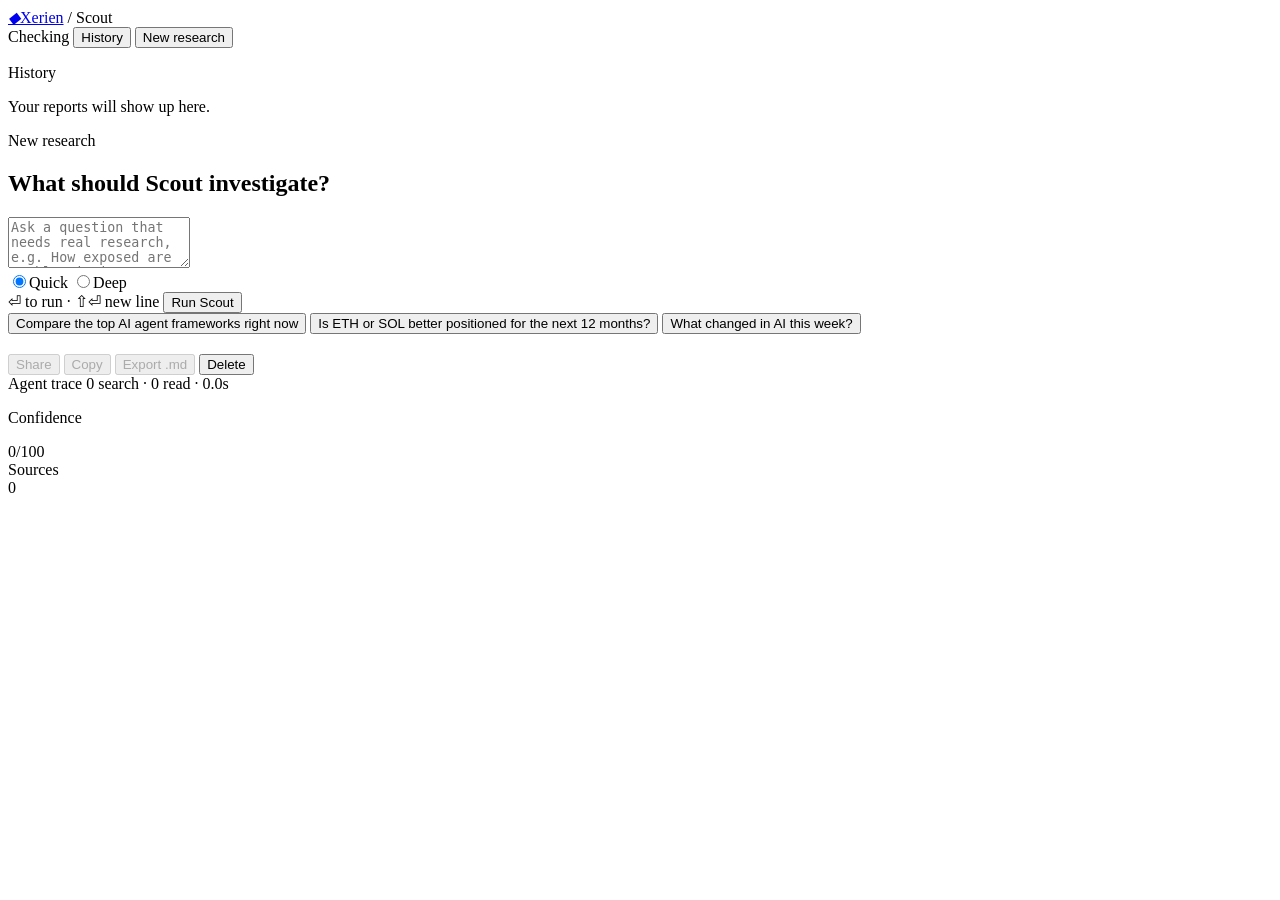
==== frontend/app.html @ 0cec3d01 "Monochrome redesign, landing page, and dashboard with saved history - New design system (Geist, hair" ====
<!doctype html>
<html lang="en">
<head>
<meta charset="utf-8" />
<meta name="viewport" content="width=device-width, initial-scale=1" />
<title>Scout Dashboard</title>
<meta name="description" content="Run autonomous research with Xerien Scout and keep every cited report in one place." />
<link rel="preconnect" href="https://fonts.googleapis.com" />
<link href="https://fonts.googleapis.com/css2?family=Geist:wght@400;450;500&family=Geist+Mono:wght@400;500;600&display=swap" rel="stylesheet" />
<link rel="stylesheet" href="/static/styles.css" />
<link rel="stylesheet" href="/static/dashboard.css" />
<script src="/static/vendor/marked.min.js"></script>
<script src="/static/vendor/purify.min.js"></script>
</head>
<body>
<nav class="nav">
  <div class="wrap wide">
    <a class="mark" href="/"><i>◆</i>Xerien</a>
    <span class="crumb mono">/ Scout</span>
    <div class="nav-right">
      <span id="status" class="tag"><span class="dot"></span><span>Checking</span></span>
      <button id="history-toggle" class="btn btn-ghost btn-sm mobile-only" type="button">History</button>
      <button id="new" class="btn btn-primary btn-sm pill" type="button">New research</button>
    </div>
  </div>
</nav>

<div class="dash wrap wide">
  <aside id="sidebar" class="sidebar">
    <p class="eyebrow muted">History</p>
    <ul id="history" class="history"></ul>
    <p id="history-empty" class="body small">Your reports will show up here.</p>
  </aside>

  <main class="main">
    <!-- Composer -->
    <section id="composer" class="composer">
      <p class="eyebrow">New research</p>
      <h1 class="h-lg">What should Scout investigate?</h1>
      <form id="ask" class="card ask">
        <textarea id="q" rows="3" maxlength="2000" placeholder="Ask a question that needs real research, e.g. How exposed are stablecoin issuers to US Treasury yields?" required></textarea>
        <div class="ask-row">
          <div class="seg" role="radiogroup" aria-label="Depth">
            <label><input type="radio" name="depth" value="quick" checked /><span>Quick</span></label>
            <label><input type="radio" name="depth" value="deep" /><span>Deep</span></label>
          </div>
          <span class="hint mono">⏎ to run · ⇧⏎ new line</span>
          <button id="go" class="btn btn-primary" type="submit">Run Scout</button>
        </div>
      </form>
      <div id="examples" class="examples">
        <button type="button" class="chip">Compare the top AI agent frameworks right now</button>
        <button type="button" class="chip">Is ETH or SOL better positioned for the next 12 months?</button>
        <button type="button" class="chip">What changed in AI this week?</button>
      </div>
    </section>

    <!-- Run / report view -->
    <section id="run" class="run hidden">
      <header class="run-head">
        <div class="run-title">
          <p id="run-meta" class="eyebrow muted"></p>
          <h1 id="run-q" class="h"></h1>
        </div>
        <div class="run-actions">
          <button id="share" class="btn btn-ghost btn-sm" type="button" disabled>Share</button>
          <button id="copy" class="btn btn-ghost btn-sm" type="button" disabled>Copy</button>
          <button id="download" class="btn btn-ghost btn-sm" type="button" disabled>Export .md</button>
          <button id="delete" class="btn btn-ghost btn-sm hidden" type="button">Delete</button>
        </div>
      </header>

      <div class="run-grid">
        <article class="card report-card">
          <div id="error" class="errbox hidden"></div>
          <div id="report" class="report"></div>
        </article>

        <aside class="side">
          <div class="cli">
            <div class="cli-head">
              <span class="eyebrow muted" style="margin:0">Agent trace</span>
              <span id="stats" class="eyebrow muted" style="margin:0">0 search · 0 read · 0.0s</span>
            </div>
            <div id="trace" class="cli-body trace"></div>
          </div>

          <div id="confidence" class="card conf hidden">
            <p class="eyebrow muted">Confidence</p>
            <div class="conf-row"><span id="conf-n" class="conf-n mono">0</span><span class="mono conf-of">/100</span></div>
            <div class="bar"><span id="conf-bar"></span></div>
          </div>

          <div class="card">
            <div class="side-head"><p class="eyebrow muted" style="margin:0">Sources</p><span id="src-n" class="mono small">0</span></div>
            <ul id="sources" class="sources"></ul>
          </div>
        </aside>
      </div>
    </section>
  </main>
</div>

<div id="toast" class="toast hidden" role="status"></div>
<script src="/static/app.js"></script>
</body>
</html>
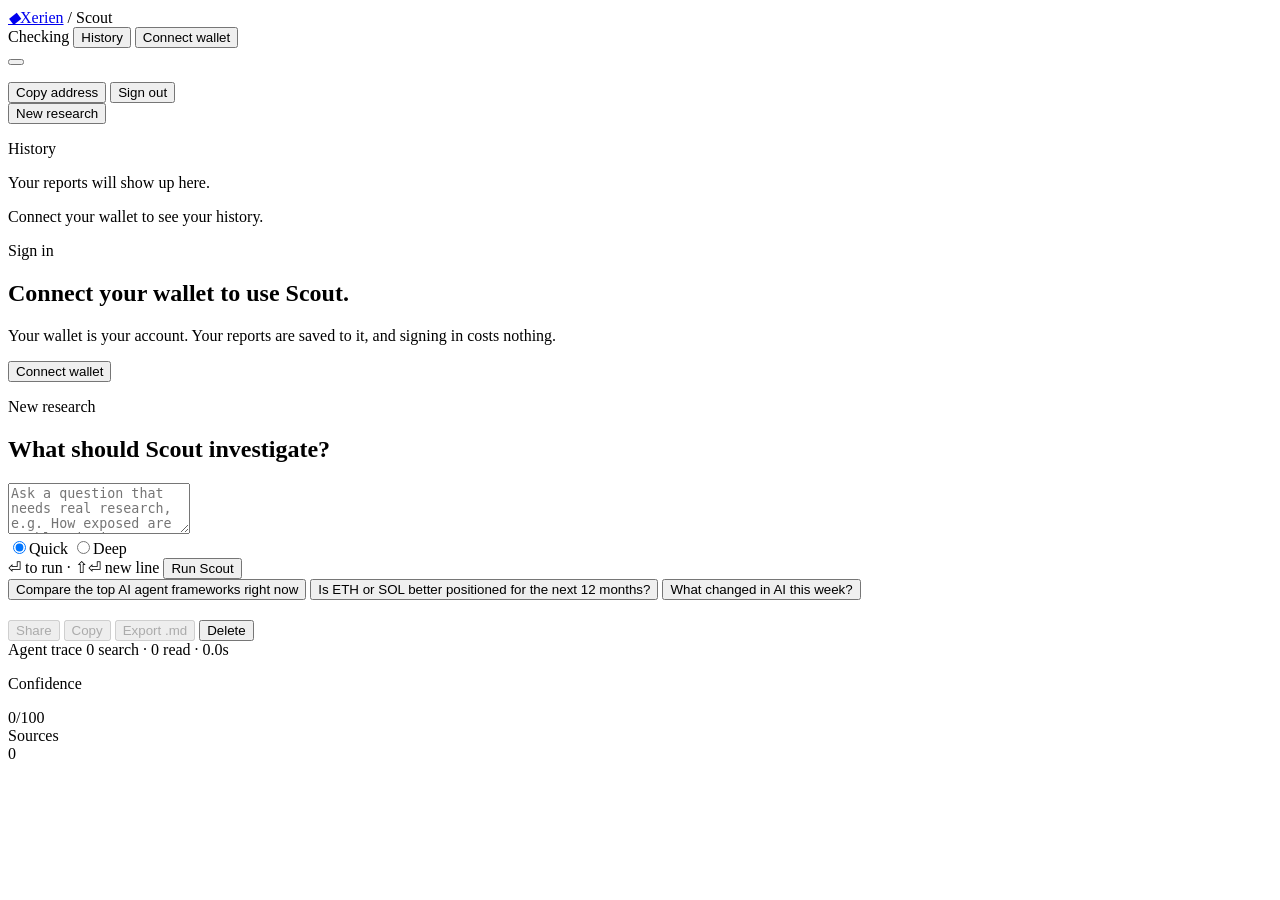
==== commit e13883ee: "Wallet sign-in, server sessions and backend hardening - Sign in with Solana (Wallet Standard + legac" ====
--- a/frontend/app.html
+++ b/frontend/app.html
@@ -20,6 +20,16 @@
     <div class="nav-right">
       <span id="status" class="tag"><span class="dot"></span><span>Checking</span></span>
       <button id="history-toggle" class="btn btn-ghost btn-sm mobile-only" type="button">History</button>
+      <button id="signin" class="btn btn-ghost btn-sm hidden" type="button">Connect wallet</button>
+      <div id="account" class="acct hidden">
+        <button id="acct-btn" class="btn btn-ghost btn-sm mono" type="button" aria-haspopup="menu" aria-expanded="false"><span class="acct-dot"></span><span id="acct-addr"></span></button>
+        <div id="acct-menu" class="acct-menu card hidden" role="menu">
+          <p id="acct-chain" class="eyebrow muted" style="margin:0 0 4px"></p>
+          <p id="acct-full" class="mono acct-full"></p>
+          <button id="acct-copy" class="acct-item" type="button" role="menuitem">Copy address</button>
+          <button id="acct-out" class="acct-item" type="button" role="menuitem">Sign out</button>
+        </div>
+      </div>
       <button id="new" class="btn btn-primary btn-sm pill" type="button">New research</button>
     </div>
   </div>
@@ -30,9 +40,18 @@
     <p class="eyebrow muted">History</p>
     <ul id="history" class="history"></ul>
     <p id="history-empty" class="body small">Your reports will show up here.</p>
+    <p id="history-locked" class="body small hidden">Connect your wallet to see your history.</p>
   </aside>
 
   <main class="main">
+    <!-- Sign-in gate -->
+    <section id="gate" class="composer hidden">
+      <p class="eyebrow">Sign in</p>
+      <h1 class="h-lg">Connect your wallet to use Scout.</h1>
+      <p class="lead gate-lead">Your wallet is your account. Your reports are saved to it, and signing in costs nothing.</p>
+      <button id="gate-btn" class="btn btn-primary" type="button">Connect wallet</button>
+    </section>
+
     <!-- Composer -->
     <section id="composer" class="composer">
       <p class="eyebrow">New research</p>
@@ -102,6 +121,7 @@
 </div>
 
 <div id="toast" class="toast hidden" role="status"></div>
+<script src="/static/wallet.js"></script>
 <script src="/static/app.js"></script>
 </body>
 </html>
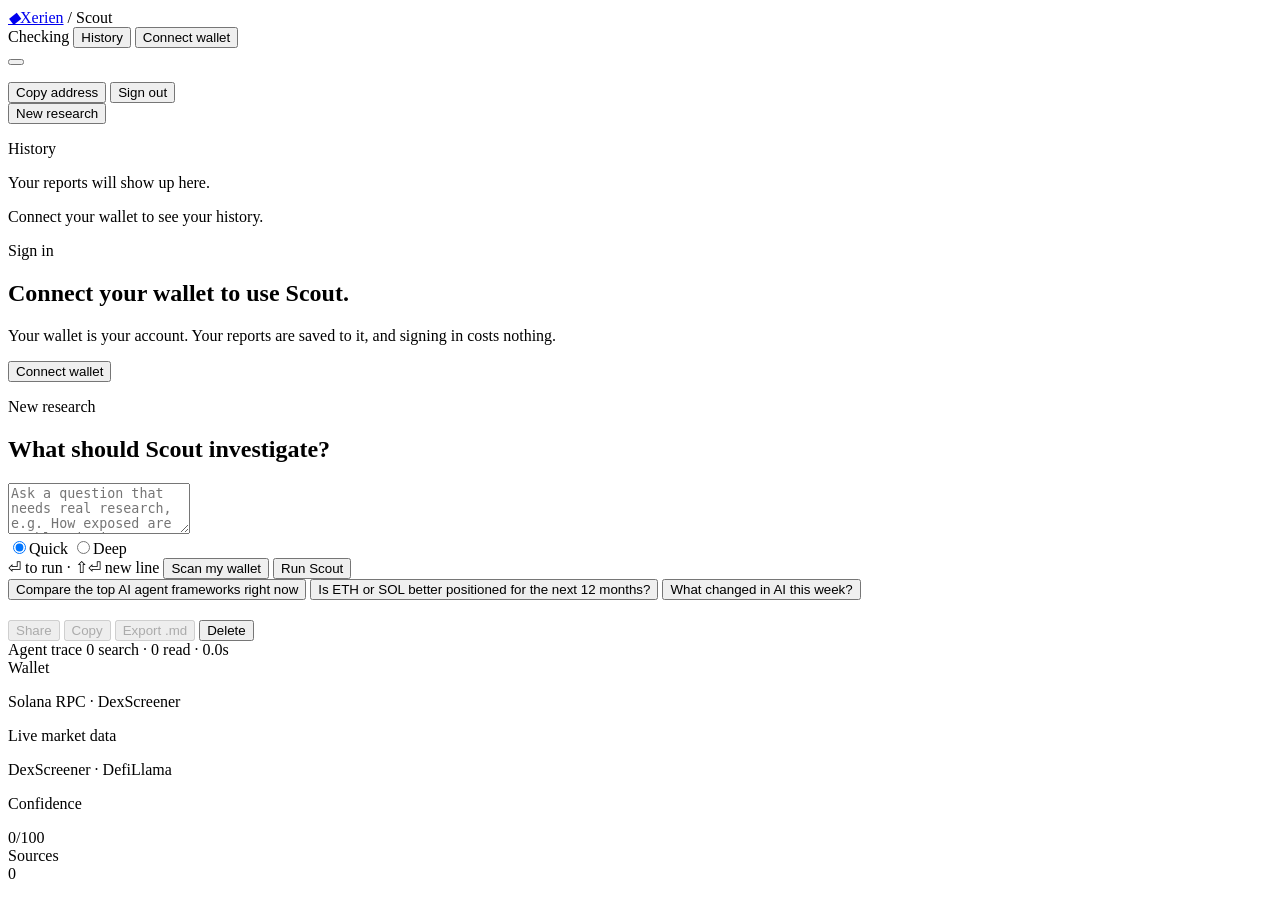
==== commit 4991b518: "Gemini provider, live market data, wallet scan, security hardening Providers - Gemini (free tier) vi" ====
--- a/frontend/app.html
+++ b/frontend/app.html
@@ -64,6 +64,7 @@
             <label><input type="radio" name="depth" value="deep" /><span>Deep</span></label>
           </div>
           <span class="hint mono">⏎ to run · ⇧⏎ new line</span>
+          <button id="scan" class="btn btn-ghost hidden" type="button" title="Research the risks of the tokens in your connected Solana wallet">Scan my wallet</button>
           <button id="go" class="btn btn-primary" type="submit">Run Scout</button>
         </div>
       </form>
@@ -104,6 +105,18 @@
             <div id="trace" class="cli-body trace"></div>
           </div>
 
+          <div id="holdings" class="card hidden">
+            <div class="side-head"><p class="eyebrow muted" style="margin:0">Wallet</p><span id="hold-total" class="mono small"></span></div>
+            <ul id="hold-list" class="data-list"></ul>
+            <p class="small mono data-src">Solana RPC · DexScreener</p>
+          </div>
+
+          <div id="market" class="card hidden">
+            <div class="side-head"><p class="eyebrow muted" style="margin:0">Live market data</p><span id="market-time" class="mono small"></span></div>
+            <ul id="market-list" class="data-list"></ul>
+            <p class="small mono data-src">DexScreener · DefiLlama</p>
+          </div>
+
           <div id="confidence" class="card conf hidden">
             <p class="eyebrow muted">Confidence</p>
             <div class="conf-row"><span id="conf-n" class="conf-n mono">0</span><span class="mono conf-of">/100</span></div>
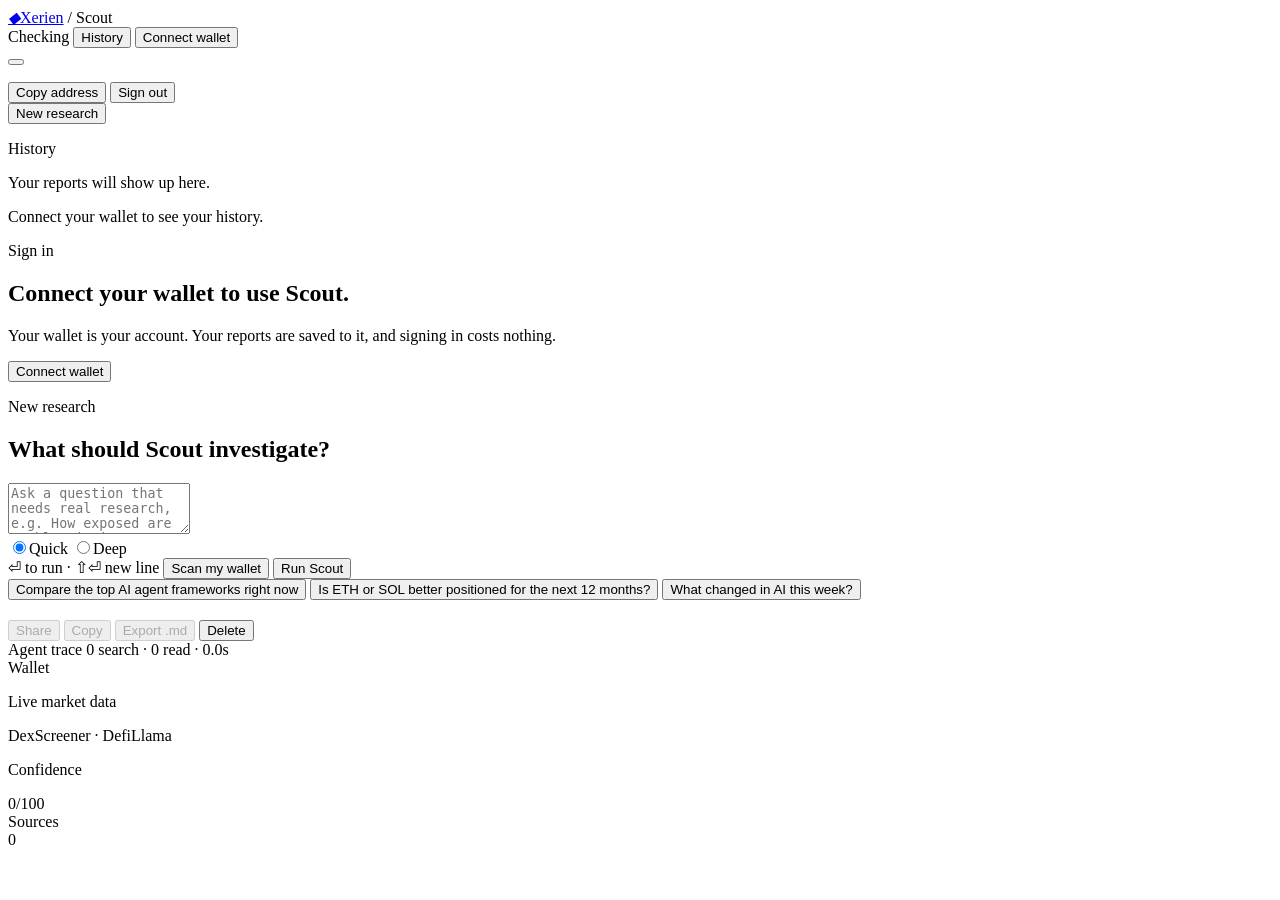
==== commit 6fef665f: "Multi-chain wallet scan for EVM wallets - EVM holdings on Ethereum, Base, Arbitrum, Optimism and Pol" ====
--- a/frontend/app.html
+++ b/frontend/app.html
@@ -64,7 +64,7 @@
             <label><input type="radio" name="depth" value="deep" /><span>Deep</span></label>
           </div>
           <span class="hint mono">⏎ to run · ⇧⏎ new line</span>
-          <button id="scan" class="btn btn-ghost hidden" type="button" title="Research the risks of the tokens in your connected Solana wallet">Scan my wallet</button>
+          <button id="scan" class="btn btn-ghost hidden" type="button" title="Research the risks of the tokens in your connected wallet, across chains">Scan my wallet</button>
           <button id="go" class="btn btn-primary" type="submit">Run Scout</button>
         </div>
       </form>
@@ -108,7 +108,7 @@
           <div id="holdings" class="card hidden">
             <div class="side-head"><p class="eyebrow muted" style="margin:0">Wallet</p><span id="hold-total" class="mono small"></span></div>
             <ul id="hold-list" class="data-list"></ul>
-            <p class="small mono data-src">Solana RPC · DexScreener</p>
+            <p id="hold-src" class="small mono data-src"></p>
           </div>
 
           <div id="market" class="card hidden">
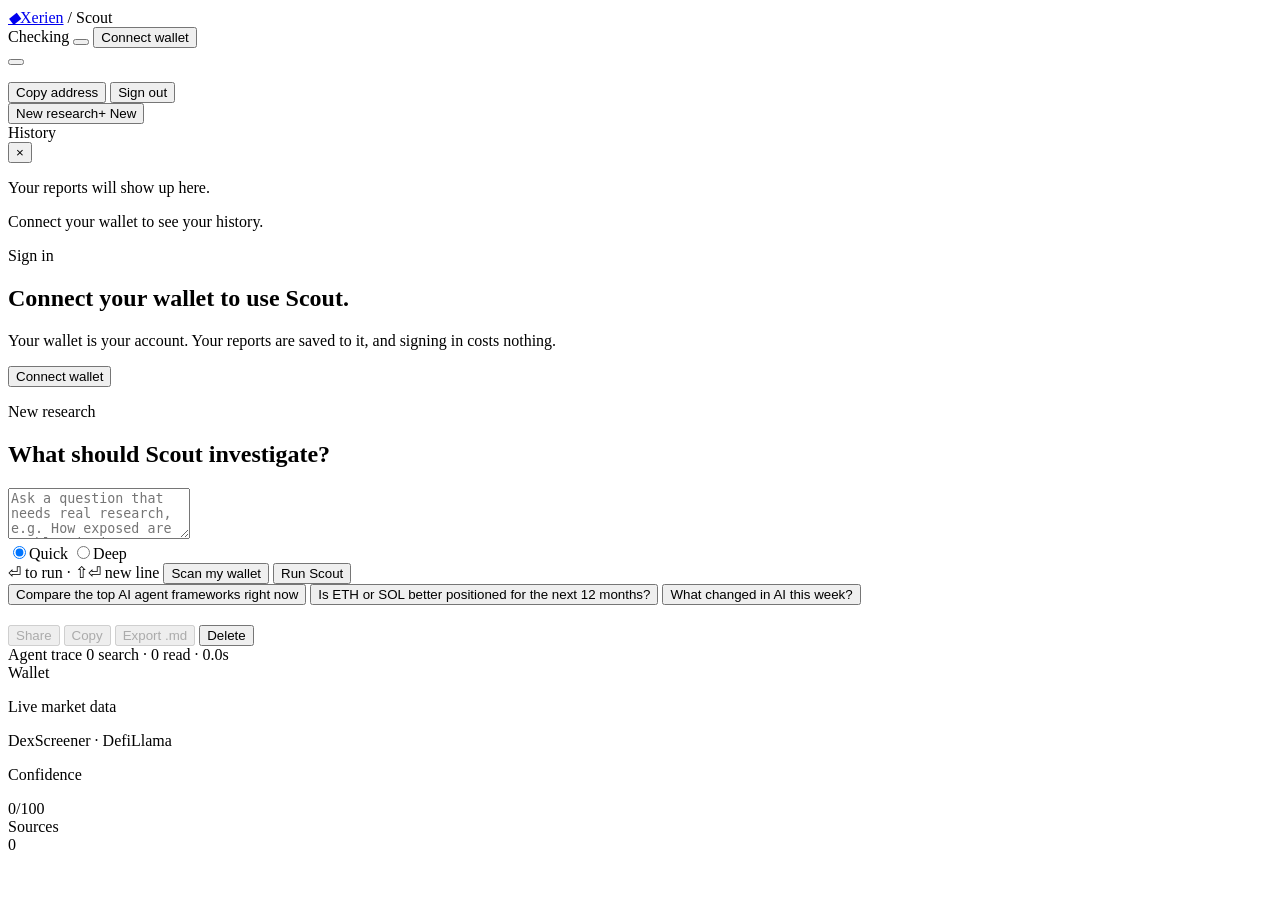
==== commit f8d7411b: "Dashboard: fully responsive from 360px to desktop - Mobile navbar no longer overflows when signed in" ====
--- a/frontend/app.html
+++ b/frontend/app.html
@@ -19,7 +19,9 @@
     <span class="crumb mono">/ Scout</span>
     <div class="nav-right">
       <span id="status" class="tag"><span class="dot"></span><span>Checking</span></span>
-      <button id="history-toggle" class="btn btn-ghost btn-sm mobile-only" type="button">History</button>
+      <button id="history-toggle" class="icon-btn mobile-only" type="button" aria-label="Open history" aria-expanded="false" aria-controls="sidebar">
+        <span></span><span></span><span></span>
+      </button>
       <button id="signin" class="btn btn-ghost btn-sm hidden" type="button">Connect wallet</button>
       <div id="account" class="acct hidden">
         <button id="acct-btn" class="btn btn-ghost btn-sm mono" type="button" aria-haspopup="menu" aria-expanded="false"><span class="acct-dot"></span><span id="acct-addr"></span></button>
@@ -30,14 +32,17 @@
           <button id="acct-out" class="acct-item" type="button" role="menuitem">Sign out</button>
         </div>
       </div>
-      <button id="new" class="btn btn-primary btn-sm pill" type="button">New research</button>
+      <button id="new" class="btn btn-primary btn-sm pill" type="button"><span class="lbl-lg">New research</span><span class="lbl-sm" aria-hidden="true">+ New</span></button>
     </div>
   </div>
 </nav>
 
 <div class="dash wrap wide">
-  <aside id="sidebar" class="sidebar">
-    <p class="eyebrow muted">History</p>
+  <aside id="sidebar" class="sidebar" aria-label="History">
+    <div class="sidebar-head">
+      <p class="eyebrow muted" style="margin:0">History</p>
+      <button id="history-close" class="icon-close mobile-only" type="button" aria-label="Close history">×</button>
+    </div>
     <ul id="history" class="history"></ul>
     <p id="history-empty" class="body small">Your reports will show up here.</p>
     <p id="history-locked" class="body small hidden">Connect your wallet to see your history.</p>
@@ -133,6 +138,7 @@
   </main>
 </div>
 
+<div id="drawer-backdrop" class="drawer-backdrop"></div>
 <div id="toast" class="toast hidden" role="status"></div>
 <script src="/static/wallet.js"></script>
 <script src="/static/app.js"></script>
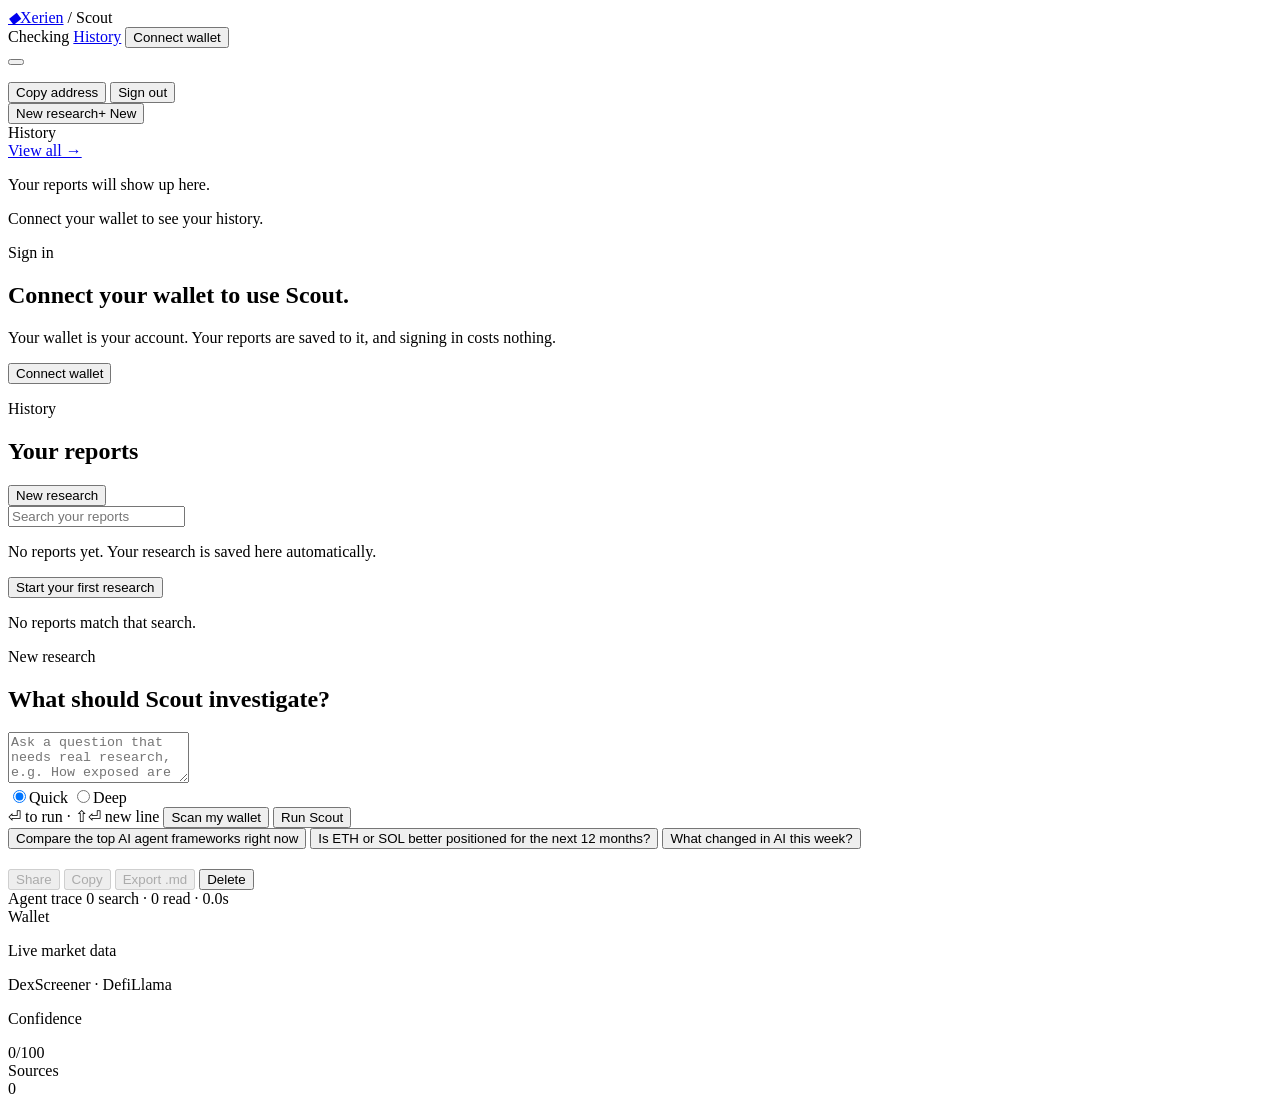
==== commit 951ef395: "Fix Gemini 404 with model auto-discovery; History gets its own page Gemini - gemini-2.5-flash is no " ====
--- a/frontend/app.html
+++ b/frontend/app.html
@@ -19,9 +19,7 @@
     <span class="crumb mono">/ Scout</span>
     <div class="nav-right">
       <span id="status" class="tag"><span class="dot"></span><span>Checking</span></span>
-      <button id="history-toggle" class="icon-btn mobile-only" type="button" aria-label="Open history" aria-expanded="false" aria-controls="sidebar">
-        <span></span><span></span><span></span>
-      </button>
+      <a id="history-link" class="btn btn-ghost btn-sm nav-history hidden" href="/history" aria-label="History"><span class="lbl-lg">History</span><span class="lbl-sm hist-icon" aria-hidden="true"><i></i><i></i><i></i></span></a>
       <button id="signin" class="btn btn-ghost btn-sm hidden" type="button">Connect wallet</button>
       <div id="account" class="acct hidden">
         <button id="acct-btn" class="btn btn-ghost btn-sm mono" type="button" aria-haspopup="menu" aria-expanded="false"><span class="acct-dot"></span><span id="acct-addr"></span></button>
@@ -41,7 +39,7 @@
   <aside id="sidebar" class="sidebar" aria-label="History">
     <div class="sidebar-head">
       <p class="eyebrow muted" style="margin:0">History</p>
-      <button id="history-close" class="icon-close mobile-only" type="button" aria-label="Close history">×</button>
+      <a id="history-all" class="view-all mono hidden" href="/history">View all →</a>
     </div>
     <ul id="history" class="history"></ul>
     <p id="history-empty" class="body small">Your reports will show up here.</p>
@@ -55,6 +53,27 @@
       <h1 class="h-lg">Connect your wallet to use Scout.</h1>
       <p class="lead gate-lead">Your wallet is your account. Your reports are saved to it, and signing in costs nothing.</p>
       <button id="gate-btn" class="btn btn-primary" type="button">Connect wallet</button>
+    </section>
+
+    <!-- History page -->
+    <section id="history-page" class="history-page hidden" aria-labelledby="hp-title">
+      <div class="hp-head">
+        <div>
+          <p class="eyebrow">History</p>
+          <h1 id="hp-title" class="h-lg">Your reports</h1>
+        </div>
+        <button id="hp-new" class="btn btn-primary" type="button">New research</button>
+      </div>
+      <div class="hp-tools">
+        <input id="hp-search" class="hp-search" type="search" placeholder="Search your reports" aria-label="Search your reports" autocomplete="off" />
+        <span id="hp-count" class="mono small"></span>
+      </div>
+      <ul id="hp-list" class="hp-list"></ul>
+      <div id="hp-empty" class="card hp-empty hidden">
+        <p class="body">No reports yet. Your research is saved here automatically.</p>
+        <button id="hp-empty-new" class="btn btn-ghost btn-sm" type="button">Start your first research</button>
+      </div>
+      <p id="hp-nomatch" class="body small hidden">No reports match that search.</p>
     </section>
 
     <!-- Composer -->
@@ -138,7 +157,6 @@
   </main>
 </div>
 
-<div id="drawer-backdrop" class="drawer-backdrop"></div>
 <div id="toast" class="toast hidden" role="status"></div>
 <script src="/static/wallet.js"></script>
 <script src="/static/app.js"></script>
